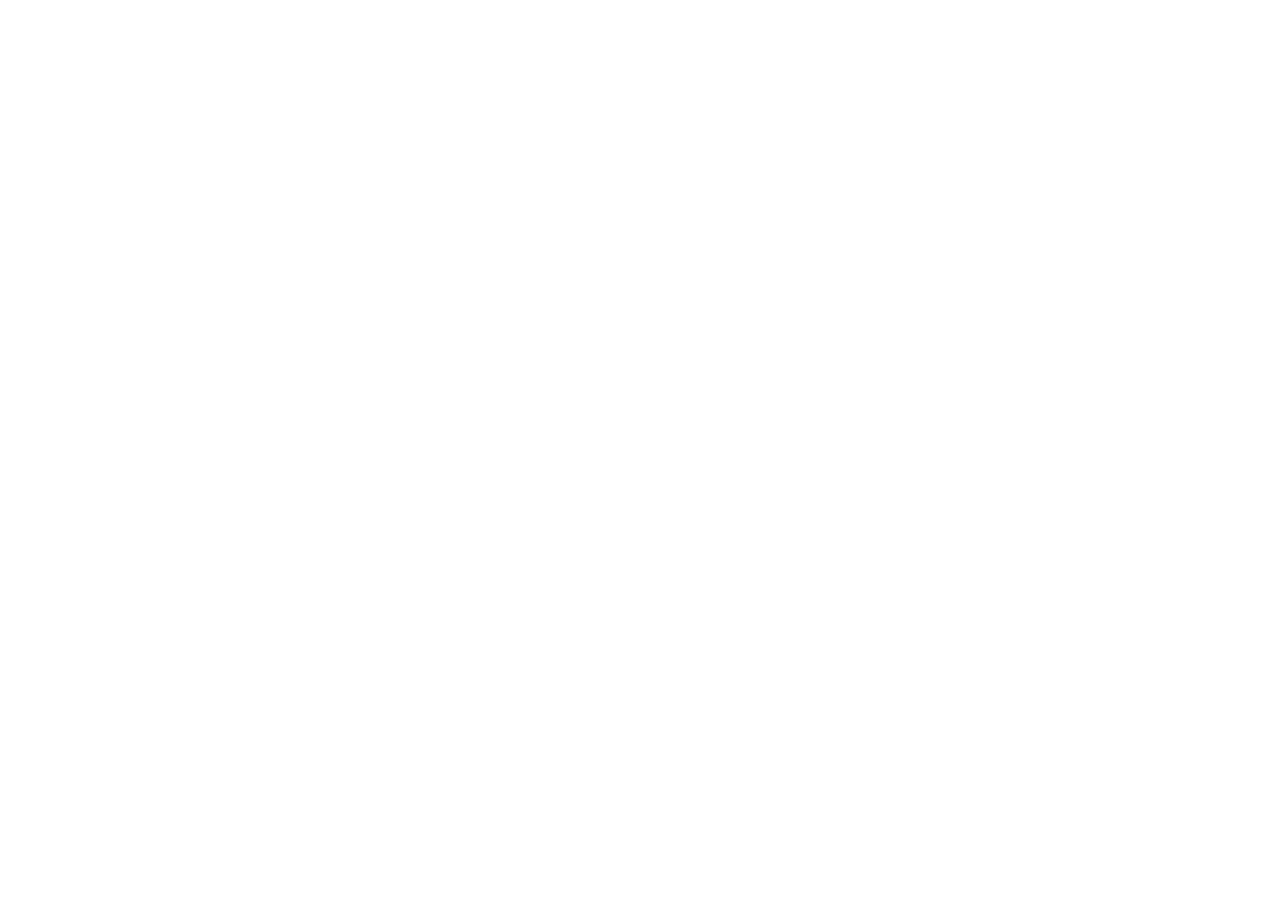
==== index.html @ 9728d097 "init" ====
<!DOCTYPE html>
<html lang="en">
<head>
  <meta charset="UTF-8">
  <meta name="viewport" content="width=device-width, initial-scale=1.0">
  <meta http-equiv="X-UA-Compatible" content="ie=edge">
  <title>Document</title>
</head>
<body>

</body>
</html>
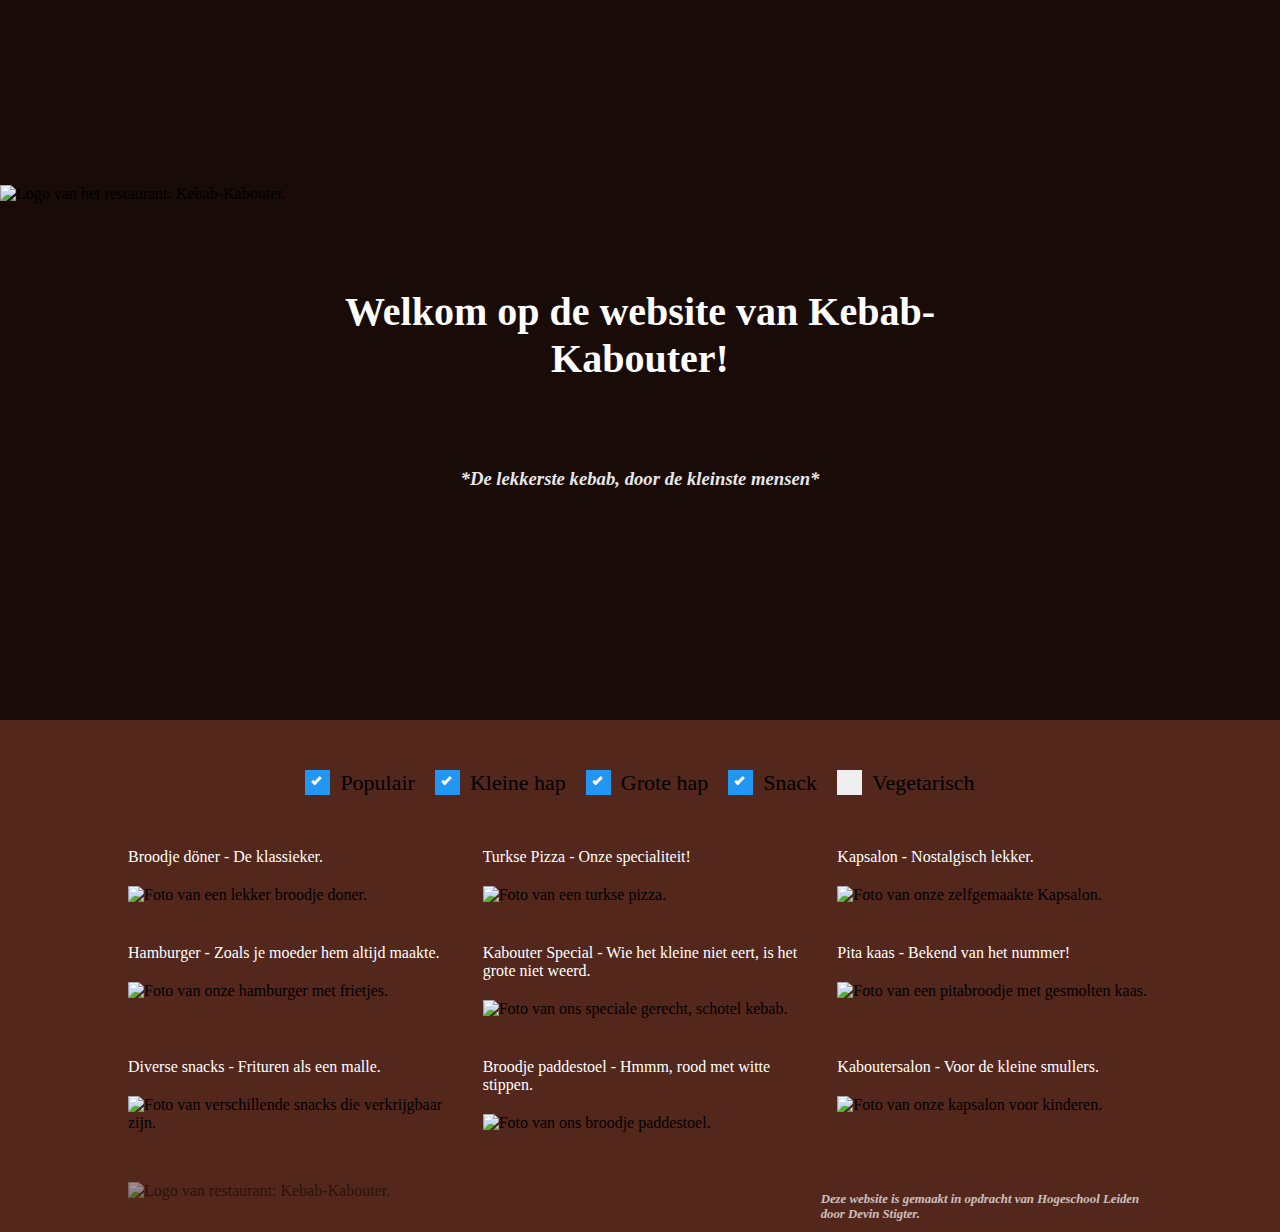
==== commit c5e3c0f9: "Opdracht 4 afgemaakt, toegevoegd" ====
--- a/index.html
+++ b/index.html
@@ -1,12 +1,73 @@
 <!DOCTYPE html>
-<html lang="en">
+<html lang="en" dir="ltr">
+
 <head>
-  <meta charset="UTF-8">
-  <meta name="viewport" content="width=device-width, initial-scale=1.0">
-  <meta http-equiv="X-UA-Compatible" content="ie=edge">
-  <title>Document</title>
+  <meta charset="utf-8">
+  <meta name="viewport" content="width=device-width, initial-scale=1" />
+  <link href="https://fonts.googleapis.com/css?family=Montserrat&display=swap" rel="stylesheet" />
+  <link rel="stylesheet" href="main.css" />
+  <title>Week 4 - JavaScript en het DOM</title>
 </head>
+
 <body>
+  <header>
+    <div class="overlay"></div>
+    <figure><img class="logo" src="img/kebabkabouter_logo.png" alt="Logo van het restaurant: Kebab-Kabouter."></figure>
+    <h1> Welkom op de website van Kebab-Kabouter! </h1>
+    <h3> *De lekkerste kebab, door de kleinste mensen* </h3>
+  </header>
+  <main class="gerechtenlijst">
+    <section class="filter_buttons">
+      <label class="buttonContainer">Populair<input class="buttonFilter" id="buttonPopulair" type="checkbox" name="populair" checked><span class="checkboxCustom"></span></label>
+      <label class="buttonContainer">Kleine hap<input class="buttonFilter" id="buttonKleineHap" type="checkbox" name="kleineHap" checked><span class="checkboxCustom"></span></label>
+      <label class="buttonContainer">Grote hap<input class="buttonFilter" id="buttonGroteHap" type="checkbox" name="groteHap" checked><span class="checkboxCustom"></span></label>
+      <label class="buttonContainer">Snack<input class="buttonFilter" id="buttonSnack" type="checkbox" name="snack" checked><span class="checkboxCustom"></span></label>
+      <label class="buttonContainer">Vegetarisch<input class="buttonFilter" id="buttonVegetarisch" type="checkbox" name="vegetarisch"><span class="checkboxCustom"></span></label>
+    </section>
+    <article id="broodje_doner" class="menuItem" data-soort="kleine hap" data-popularity="populair" data-vegan="false">
+      <p>Broodje döner - De klassieker.</p>
+      <figure><img class="gerecht" src="img/broodje_doner.jpg" alt="Foto van een lekker broodje doner."></figure>
+    </article>
+    <article id="turkse_pizza" class="menuItem" data-soort="grote hap" data-popularity="populair" data-vegan="true">
+      <p>Turkse Pizza - Onze specialiteit!</p>
+      <figure><img class="gerecht" src="img/turkse_pizza.jpg" alt="Foto van een turkse pizza."></figure>
+    </article>
+    <article id="kapsalon" class="menuItem" data-soort="grote hap" data-popularity="populair" data-vegan="false">
+      <p>Kapsalon - Nostalgisch lekker.</p>
+      <figure><img class="gerecht" src="img/kapsalon.jpg" alt="Foto van onze zelfgemaakte Kapsalon."></figure>
+    </article>
 
+    <article id="hamburger" class="menuItem" data-soort="snack" data-popularity="normaal" data-vegan="false">
+      <p>Hamburger - Zoals je moeder hem altijd maakte.</p>
+      <figure><img class="gerecht" src="img/hamburger.jpg" alt="Foto van onze hamburger met frietjes."></figure>
+    </article>
+    <article id="kabouter_speciaal" class="menuItem" data-soort="grote hap" data-popularity="populair" data-vegan="false">
+      <p>Kabouter Special - Wie het kleine niet eert, is het grote niet weerd.</p>
+      <figure><img class="gerecht" src="img/kabouter_speciaal.png" alt="Foto van ons speciale gerecht, schotel kebab."></figure>
+    </article>
+    <article id="pita_kaas" class="menuItem" data-soort="kleine hap" data-popularity="normaal" data-vegan="true">
+      <p>Pita kaas - Bekend van het nummer!</p>
+      <figure><img class="gerecht" src="img/pita_kaas.jpg" alt="Foto van een pitabroodje met gesmolten kaas."></figure>
+    </article>
+
+    <article id="diverse_snacks" class="menuItem" data-soort="snack" data-popularity="normaal" data-vegan="false">
+      <p>Diverse snacks - Frituren als een malle.</p>
+      <figure><img class="gerecht" src="img/snacks.jpg" alt="Foto van verschillende snacks die verkrijgbaar zijn."></figure>
+    </article>
+    <article id="broodje_paddestoel" class="menuItem" data-soort="kleine hap" data-popularity="normaal" data-vegan="true">
+      <p>Broodje paddestoel - Hmmm, rood met witte stippen.</p>
+      <figure><img class="gerecht" src="img/broodje_paddestoel.jpg" alt="Foto van ons broodje paddestoel."></figure>
+    </article>
+    <article id="kaboutersalon" class="menuItem" data-soort="snack" data-popularity="normaal" data-vegan="false">
+      <p>Kaboutersalon - Voor de kleine smullers.</p>
+      <figure><img class="gerecht" src="img/kaboutersalon.jpg" alt="Foto van onze kapsalon voor kinderen."></figure>
+    </article>
+  </main>
+  <footer>
+    <figure><img src="img/kebabkabouter_logo.png" alt="Logo van restaurant: Kebab-Kabouter."></figure>
+    <h2> Deze website is gemaakt in opdracht van Hogeschool Leiden door Devin Stigter. </h2>
+  </footer>
+  <script src="main.js" charset="utf-8"></script>
 </body>
+
 </html>
--- a/main.css
+++ b/main.css
@@ -0,0 +1,245 @@
+*, *::before, *::after{
+  margin: 0;
+  padding: 0;
+  box-sizing: border-box;
+}
+
+html{
+  font-size: 62.5%;
+}
+
+body{
+  font-size: 1.6rem;
+  font-family: 'Bellota Text', cursive;
+  width: 100%;
+  height: 100%;
+  background-color: #53271C;
+}
+
+header {
+  height: 80vh;
+  width: 100%;
+  background: url('img/gnome_banner.jpg') no-repeat center center fixed;
+  position: relative;
+}
+
+h1 {
+  font-size: 250%;
+}
+
+h2 {
+  color: white;
+}
+
+p {
+  color: white;
+}
+
+header > h1 {
+  text-align: center;
+  position: absolute;
+  top: 40%;
+  left: 50%;
+  color: white;
+  transform: translateX(-50%);
+}
+
+.overlay {
+  position: absolute;
+  width: 100%;
+  height: 100%;
+  background-color: black;
+  opacity: 0.7;
+}
+
+header > h3 {
+  font-style: italic;
+  opacity: 0.9;
+  font-family: 'Permanent Marker', cursive;
+  color: white;
+  text-align: center;
+  position: absolute;
+  top: 65%;
+  left: 50%;
+  transform: translateX(-50%);
+}
+
+header > figure > img {
+  position: absolute;
+  top: 50%;
+  transform: translateY(-50%);
+  width: 350px;
+  height: 350px;
+
+}
+
+main, footer {
+  width: 80%;
+  margin: 0 auto;
+}
+
+.gerechtenlijst {
+  display: grid;
+  grid-template-columns: 1fr 1fr 1fr;
+  grid-column-gap: 40px;
+  grid-row-gap: 40px;
+  padding: 50px 0;
+}
+
+.gerecht{
+  padding-top: 20px;
+}
+
+/* Filter buttons */
+.filter_buttons{
+  grid-column-start: 1;
+  grid-column-end: 4;
+  display: flex;
+  align-items: center;
+  justify-content: center;
+  grid-gap: 0 2rem;
+}
+
+/*-----------Filter Buttons ----------*/
+.buttonContainer {
+  display: block;
+  position: relative;
+  padding-left: 35px;
+  margin-bottom: 12px;
+  cursor: pointer;
+  font-size: 22px;
+}
+
+.buttonContainer input {
+  position: absolute;
+  opacity: 0;
+  cursor: pointer;
+  height: 0;
+  width: 0;
+}
+
+.checkboxCustom {
+  position: absolute;
+  top: 0;
+  left: 0;
+  height: 25px;
+  width: 25px;
+  background-color: #eee;
+}
+
+.buttonContainer:hover input ~ .checkboxCustom {
+  background-color: #ccc;
+}
+
+.buttonContainer input:checked ~ .checkboxCustom {
+  background-color: #2196F3;
+}
+
+.checkboxCustom:after {
+  content: "";
+  position: absolute;
+  display: none;
+}
+
+.buttonContainer input:checked ~ .checkboxCustom:after {
+  display: block;
+}
+
+.buttonContainer .checkboxCustom:after {
+  left: 9px;
+  top: 5px;
+  width: 5px;
+  height: 10px;
+  border: solid white;
+  border-width: 0 3px 3px 0;
+  transform: rotate(45deg);
+}
+
+main > p {
+  margin-top: 25px;
+  margin-bottom: 10px;
+  font-size: 130%;
+}
+
+footer {
+  display: grid;
+  grid-template-columns: 1fr 1fr 1fr;
+}
+
+footer > figure > img {
+  width: 100px;
+  height: 100px;
+  opacity: 0.5;
+}
+
+footer > h2{
+  opacity: 0.7;
+  font-style: italic;
+  font-size: 80%;
+  margin: 10px 10px;
+  grid-column-start: 3;
+}
+
+
+.gerecht {
+  width: 100%;
+  height: 250px;
+  transition: 0.2s all;
+  object-fit: cover;
+}
+
+.gerecht:hover {
+  transform: scale(1.1) translateY(10px);
+}
+
+@media only screen and (max-width: 1000px){
+  header > h1 {
+    top: 10%;
+    left: 70%;
+    font-size: 200%;
+  }
+
+  header > h3 {
+    top: 80%;
+    left: 70%;
+  }
+
+  .gerechtenlijst {
+    grid-template-columns: 1fr 1fr;
+  }
+
+  .filter_buttons{
+    grid-column-start: 1;
+    grid-column-end: 3;
+  }
+
+  .buttonFilter{
+    margin: 0 2vw;
+    padding: 8px 16px;
+  }
+}
+
+@media only screen and (max-width: 600px){
+  .gerechtenlijst {
+    grid-template-columns: 1fr;
+  }
+
+  .filter_buttons{
+    grid-column-start: 1;
+    grid-column-end: 2;
+  }
+
+  header > h1 {
+    top: 10%;
+    left: 80%;
+    font-size: 150%;
+  }
+
+  header > h3 {
+    top: 80%;
+    left: 80%;
+    font-size: 80%;
+  }
+
+
+}
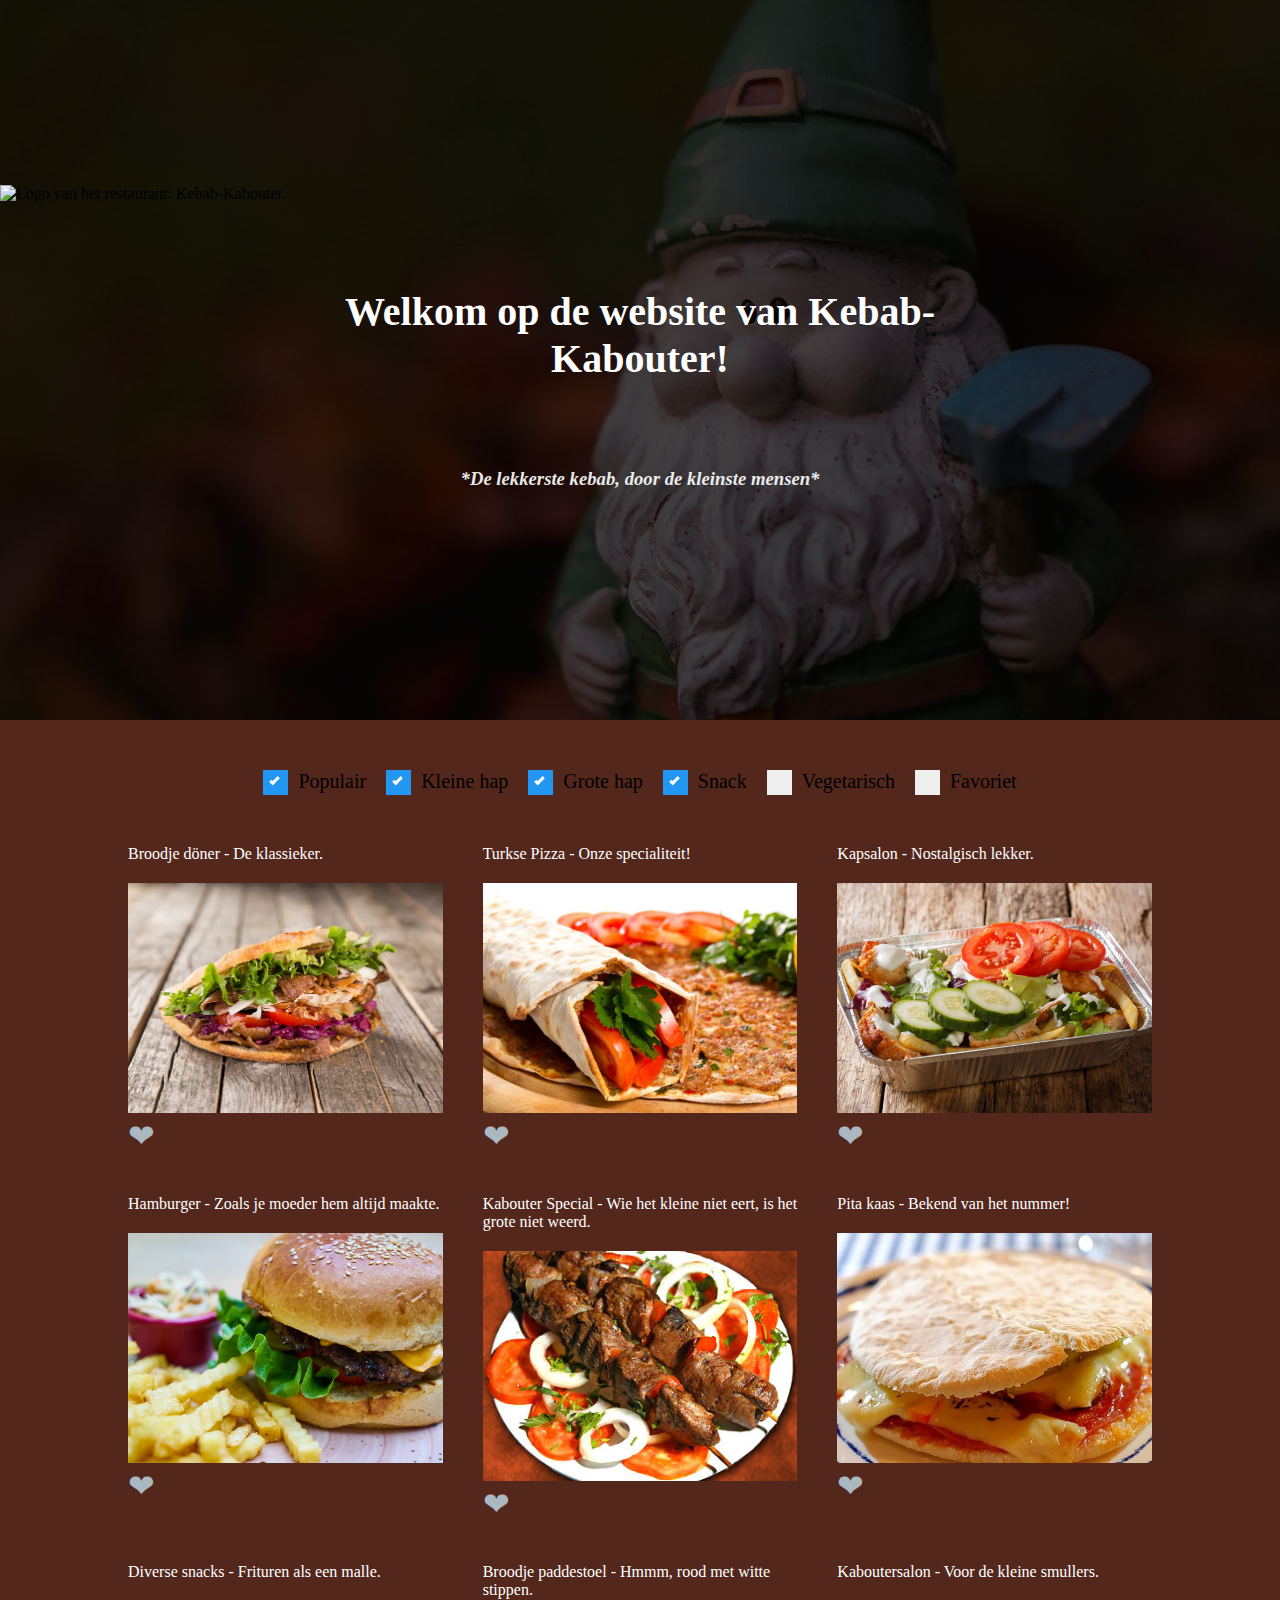
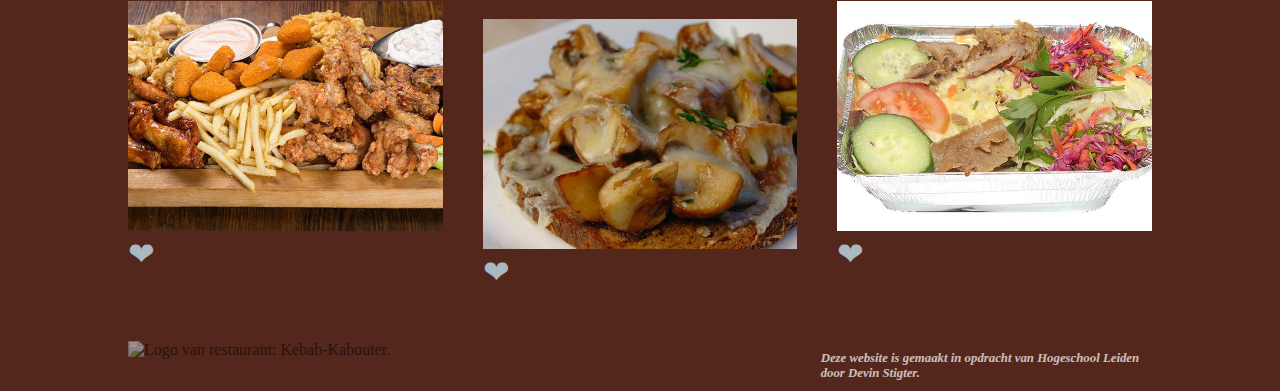
==== commit 39344376: "Img;s added, Favorite function javascript added" ====
--- a/index.html
+++ b/index.html
@@ -23,44 +23,54 @@
       <label class="buttonContainer">Grote hap<input class="buttonFilter" id="buttonGroteHap" type="checkbox" name="groteHap" checked><span class="checkboxCustom"></span></label>
       <label class="buttonContainer">Snack<input class="buttonFilter" id="buttonSnack" type="checkbox" name="snack" checked><span class="checkboxCustom"></span></label>
       <label class="buttonContainer">Vegetarisch<input class="buttonFilter" id="buttonVegetarisch" type="checkbox" name="vegetarisch"><span class="checkboxCustom"></span></label>
+      <label class="buttonContainer">Favoriet<input class="buttonFilter" id="buttonFavoriet" type="checkbox" name="favoriet"><span class="checkboxCustom"></span></label>
     </section>
-    <article id="broodje_doner" class="menuItem" data-soort="kleine hap" data-popularity="populair" data-vegan="false">
+    <article id="broodje_doner" class="menuItem" data-soort="kleine hap" data-popularity="populair" data-vegan="false" data-favoriet="false">
       <p>Broodje döner - De klassieker.</p>
       <figure><img class="gerecht" src="img/broodje_doner.jpg" alt="Foto van een lekker broodje doner."></figure>
+      <input id="favoriet1" class="favorietButton" type="checkbox" /><label class="favorietLabel" for="favoriet1" onclick="addToFavorite(0)">❤</label>
     </article>
-    <article id="turkse_pizza" class="menuItem" data-soort="grote hap" data-popularity="populair" data-vegan="true">
+    <article id="turkse_pizza" class="menuItem" data-soort="grote hap" data-popularity="populair" data-vegan="true" data-favoriet="false">
       <p>Turkse Pizza - Onze specialiteit!</p>
       <figure><img class="gerecht" src="img/turkse_pizza.jpg" alt="Foto van een turkse pizza."></figure>
+      <input id="favoriet2" class="favorietButton" type="checkbox" /><label class="favorietLabel" for="favoriet2" onclick="addToFavorite(1)">❤</label>
     </article>
-    <article id="kapsalon" class="menuItem" data-soort="grote hap" data-popularity="populair" data-vegan="false">
+    <article id="kapsalon" class="menuItem" data-soort="grote hap" data-popularity="populair" data-vegan="false" data-favoriet="false">
       <p>Kapsalon - Nostalgisch lekker.</p>
       <figure><img class="gerecht" src="img/kapsalon.jpg" alt="Foto van onze zelfgemaakte Kapsalon."></figure>
+      <input id="favoriet3" class="favorietButton" type="checkbox" /><label class="favorietLabel" for="favoriet3" onclick="addToFavorite(2)">❤</label>
     </article>
 
-    <article id="hamburger" class="menuItem" data-soort="snack" data-popularity="normaal" data-vegan="false">
+    <article id="hamburger" class="menuItem" data-soort="snack" data-popularity="normaal" data-vegan="false" data-favoriet="false">
       <p>Hamburger - Zoals je moeder hem altijd maakte.</p>
       <figure><img class="gerecht" src="img/hamburger.jpg" alt="Foto van onze hamburger met frietjes."></figure>
+      <input id="favoriet4" class="favorietButton" type="checkbox" /><label class="favorietLabel" for="favoriet4" onclick="addToFavorite(3)">❤</label>
     </article>
-    <article id="kabouter_speciaal" class="menuItem" data-soort="grote hap" data-popularity="populair" data-vegan="false">
+    <article id="kabouter_speciaal" class="menuItem" data-soort="grote hap" data-popularity="populair" data-vegan="false" data-favoriet="false">
       <p>Kabouter Special - Wie het kleine niet eert, is het grote niet weerd.</p>
       <figure><img class="gerecht" src="img/kabouter_speciaal.png" alt="Foto van ons speciale gerecht, schotel kebab."></figure>
+      <input id="favoriet5" class="favorietButton" type="checkbox" /><label class="favorietLabel" for="favoriet5" onclick="addToFavorite(4)">❤</label>
     </article>
-    <article id="pita_kaas" class="menuItem" data-soort="kleine hap" data-popularity="normaal" data-vegan="true">
+    <article id="pita_kaas" class="menuItem" data-soort="kleine hap" data-popularity="normaal" data-vegan="true" data-favoriet="false">
       <p>Pita kaas - Bekend van het nummer!</p>
       <figure><img class="gerecht" src="img/pita_kaas.jpg" alt="Foto van een pitabroodje met gesmolten kaas."></figure>
+      <input id="favoriet6" class="favorietButton" type="checkbox" /><label class="favorietLabel" for="favoriet6" onclick="addToFavorite(5)">❤</label>
     </article>
 
-    <article id="diverse_snacks" class="menuItem" data-soort="snack" data-popularity="normaal" data-vegan="false">
+    <article id="diverse_snacks" class="menuItem" data-soort="snack" data-popularity="normaal" data-vegan="false" data-favoriet="false">
       <p>Diverse snacks - Frituren als een malle.</p>
       <figure><img class="gerecht" src="img/snacks.jpg" alt="Foto van verschillende snacks die verkrijgbaar zijn."></figure>
+      <input id="favoriet7" class="favorietButton" type="checkbox" /><label class="favorietLabel" for="favoriet7" onclick="addToFavorite(6)">❤</label>
     </article>
-    <article id="broodje_paddestoel" class="menuItem" data-soort="kleine hap" data-popularity="normaal" data-vegan="true">
+    <article id="broodje_paddestoel" class="menuItem" data-soort="kleine hap" data-popularity="normaal" data-vegan="true" data-favoriet="false">
       <p>Broodje paddestoel - Hmmm, rood met witte stippen.</p>
       <figure><img class="gerecht" src="img/broodje_paddestoel.jpg" alt="Foto van ons broodje paddestoel."></figure>
+      <input id="favoriet8" class="favorietButton" type="checkbox" /><label class="favorietLabel" for="favoriet8" onclick="addToFavorite(7)">❤</label>
     </article>
-    <article id="kaboutersalon" class="menuItem" data-soort="snack" data-popularity="normaal" data-vegan="false">
+    <article id="kaboutersalon" class="menuItem" data-soort="snack" data-popularity="normaal" data-vegan="false" data-favoriet="false">
       <p>Kaboutersalon - Voor de kleine smullers.</p>
       <figure><img class="gerecht" src="img/kaboutersalon.jpg" alt="Foto van onze kapsalon voor kinderen."></figure>
+      <input id="favoriet9" class="favorietButton" type="checkbox" /><label class="favorietLabel" for="favoriet9" onclick="addToFavorite(8)">❤</label>
     </article>
   </main>
   <footer>
--- a/main.css
+++ b/main.css
@@ -107,7 +107,7 @@
   padding-left: 35px;
   margin-bottom: 12px;
   cursor: pointer;
-  font-size: 22px;
+  font-size: 2rem;
 }
 
 .buttonContainer input {
@@ -192,6 +192,37 @@
   transform: scale(1.1) translateY(10px);
 }
 
+/*-----------Favorite Button---------*/
+.favorietButton{
+  position: absolute;
+  left: -100vw;
+}
+
+.favorietLabel{
+  color: #aab8c2;
+  font-size: 2em;
+  cursor: pointer;
+  align-self: center;
+}
+
+.favorietButton:checked + .favorietLabel{
+  color: #e2264d;
+  animation-name: favoriet;
+  animation-duration: 1s;
+  animation-timing-function: cubic-bezier(.20, .90, .30, 1.5);
+}
+
+/*-------------Animations------------*/
+@keyframes favoriet {
+  0%{
+    font-size: 0;
+  }
+  100%{
+    font-size: 2em;
+  }
+}
+
+/*---------------Media queries--------*/
 @media only screen and (max-width: 1000px){
   header > h1 {
     top: 10%;
@@ -240,6 +271,4 @@
     left: 80%;
     font-size: 80%;
   }
-
-
-}
+}
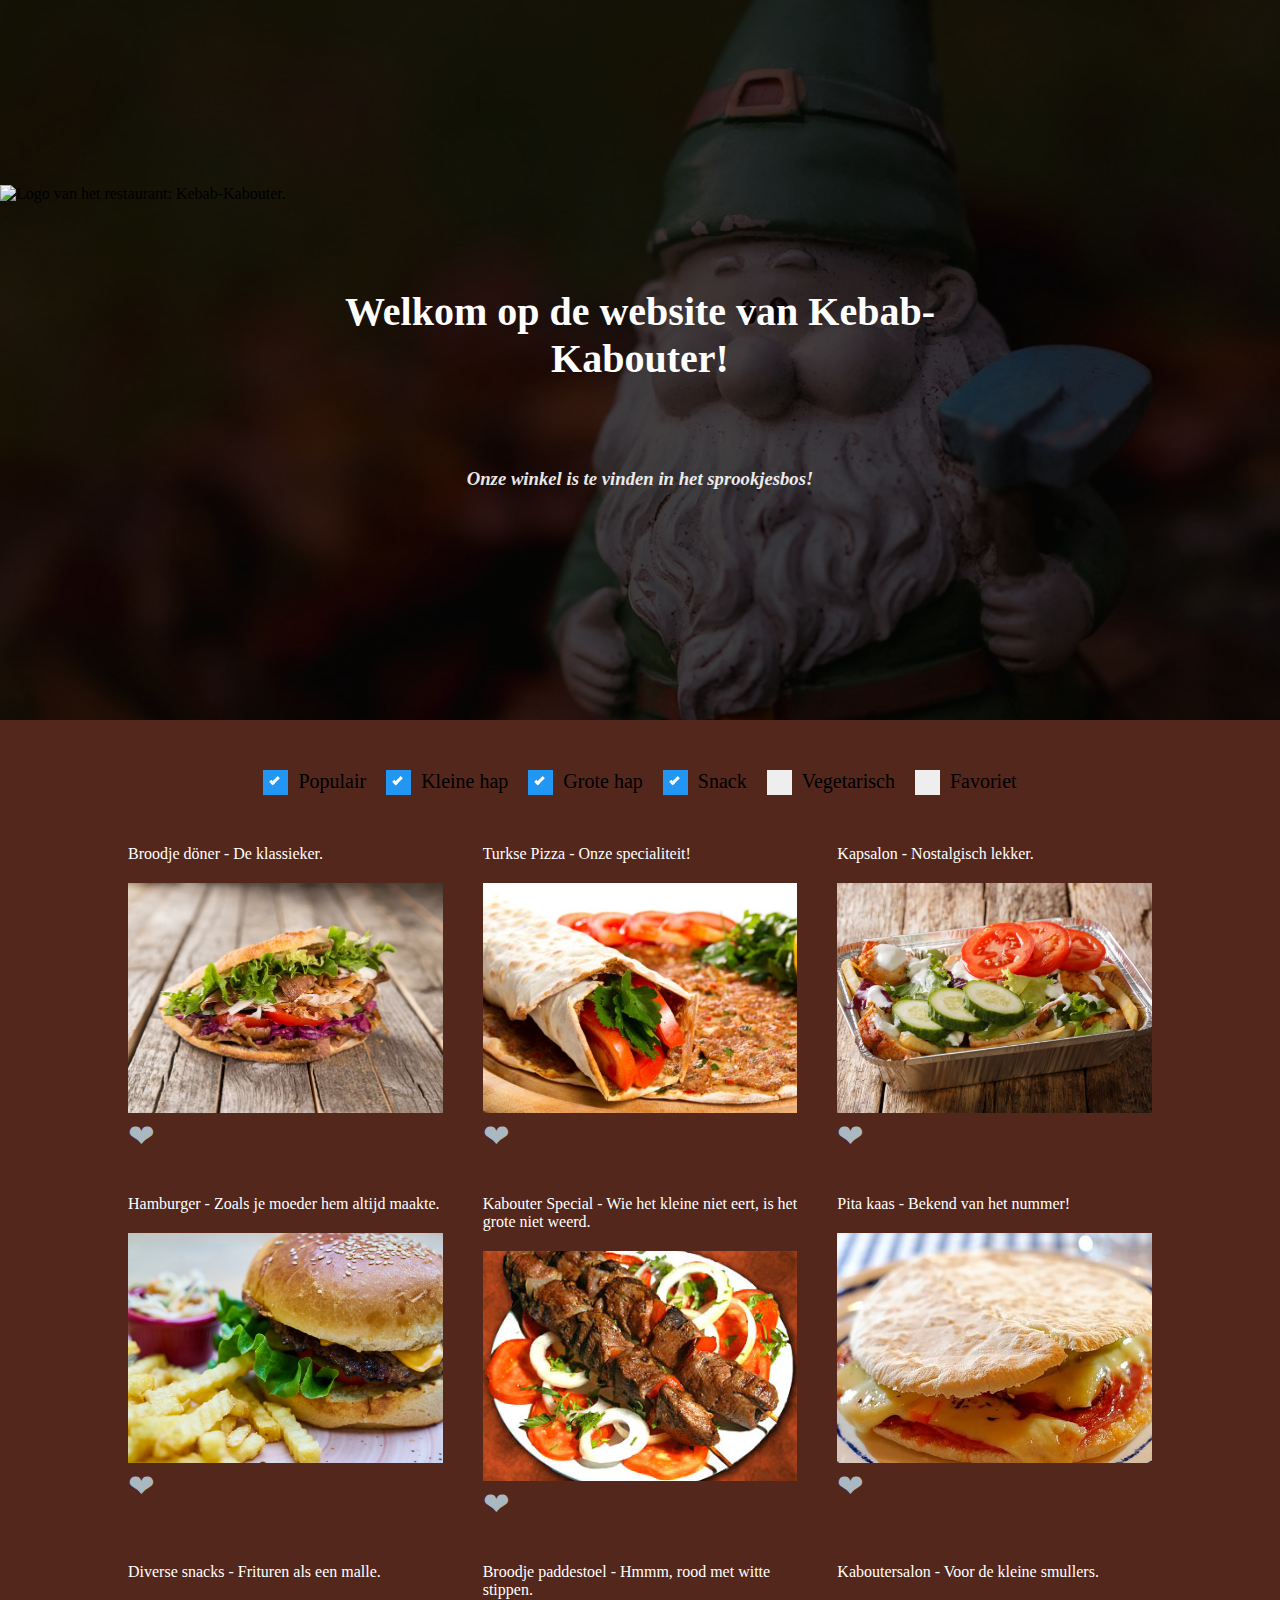
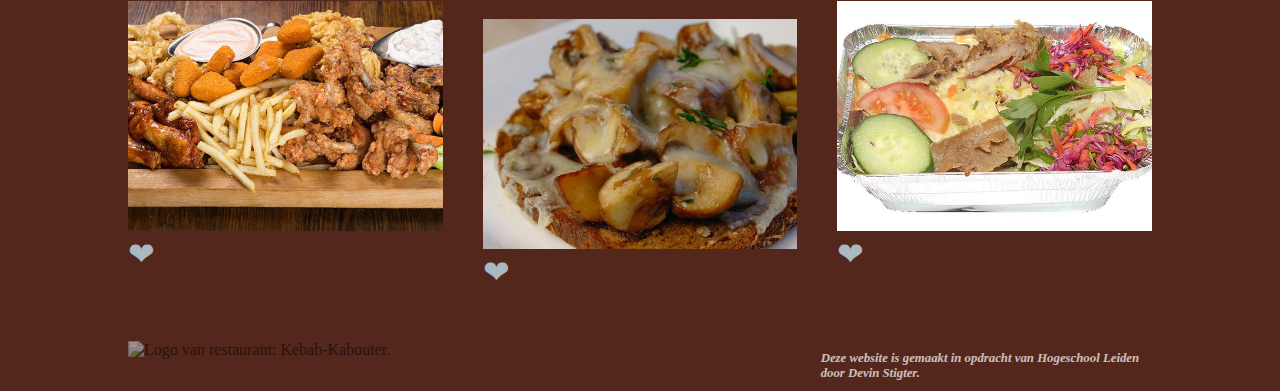
==== commit d3b86daf: "Added extra banner pics and random banner animation" ====
--- a/index.html
+++ b/index.html
@@ -6,7 +6,7 @@
   <meta name="viewport" content="width=device-width, initial-scale=1" />
   <link href="https://fonts.googleapis.com/css?family=Montserrat&display=swap" rel="stylesheet" />
   <link rel="stylesheet" href="main.css" />
-  <title>Week 4 - JavaScript en het DOM</title>
+  <title>Week 5 - Interacties en animaties</title>
 </head>
 
 <body>
@@ -14,7 +14,7 @@
     <div class="overlay"></div>
     <figure><img class="logo" src="img/kebabkabouter_logo.png" alt="Logo van het restaurant: Kebab-Kabouter."></figure>
     <h1> Welkom op de website van Kebab-Kabouter! </h1>
-    <h3> *De lekkerste kebab, door de kleinste mensen* </h3>
+    <h3 id="sloganRandom">  </h3>
   </header>
   <main class="gerechtenlijst">
     <section class="filter_buttons">
--- a/main.css
+++ b/main.css
@@ -19,7 +19,7 @@
 header {
   height: 80vh;
   width: 100%;
-  background: url('img/gnome_banner.jpg') no-repeat center center fixed;
+  background: url('img/gnome_banner1.jpg') no-repeat center center fixed;
   position: relative;
 }
 
@@ -76,6 +76,10 @@
 main, footer {
   width: 80%;
   margin: 0 auto;
+}
+
+.menuitem > figure {
+  z-index: 0;
 }
 
 .gerechtenlijst {
@@ -186,10 +190,11 @@
   height: 250px;
   transition: 0.2s all;
   object-fit: cover;
+  z-index: 0;
 }
 
 .gerecht:hover {
-  transform: scale(1.1) translateY(10px);
+  transform: scale(1.03) translateY(-5px);
 }
 
 /*-----------Favorite Button---------*/
@@ -203,6 +208,7 @@
   font-size: 2em;
   cursor: pointer;
   align-self: center;
+  z-index: 10;
 }
 
 .favorietButton:checked + .favorietLabel{
@@ -210,6 +216,11 @@
   animation-name: favoriet;
   animation-duration: 1s;
   animation-timing-function: cubic-bezier(.20, .90, .30, 1.5);
+}
+
+.favorietLabel:hover{
+  transition-duration: 0.6s;
+  color: #cf667c;
 }
 
 /*-------------Animations------------*/
